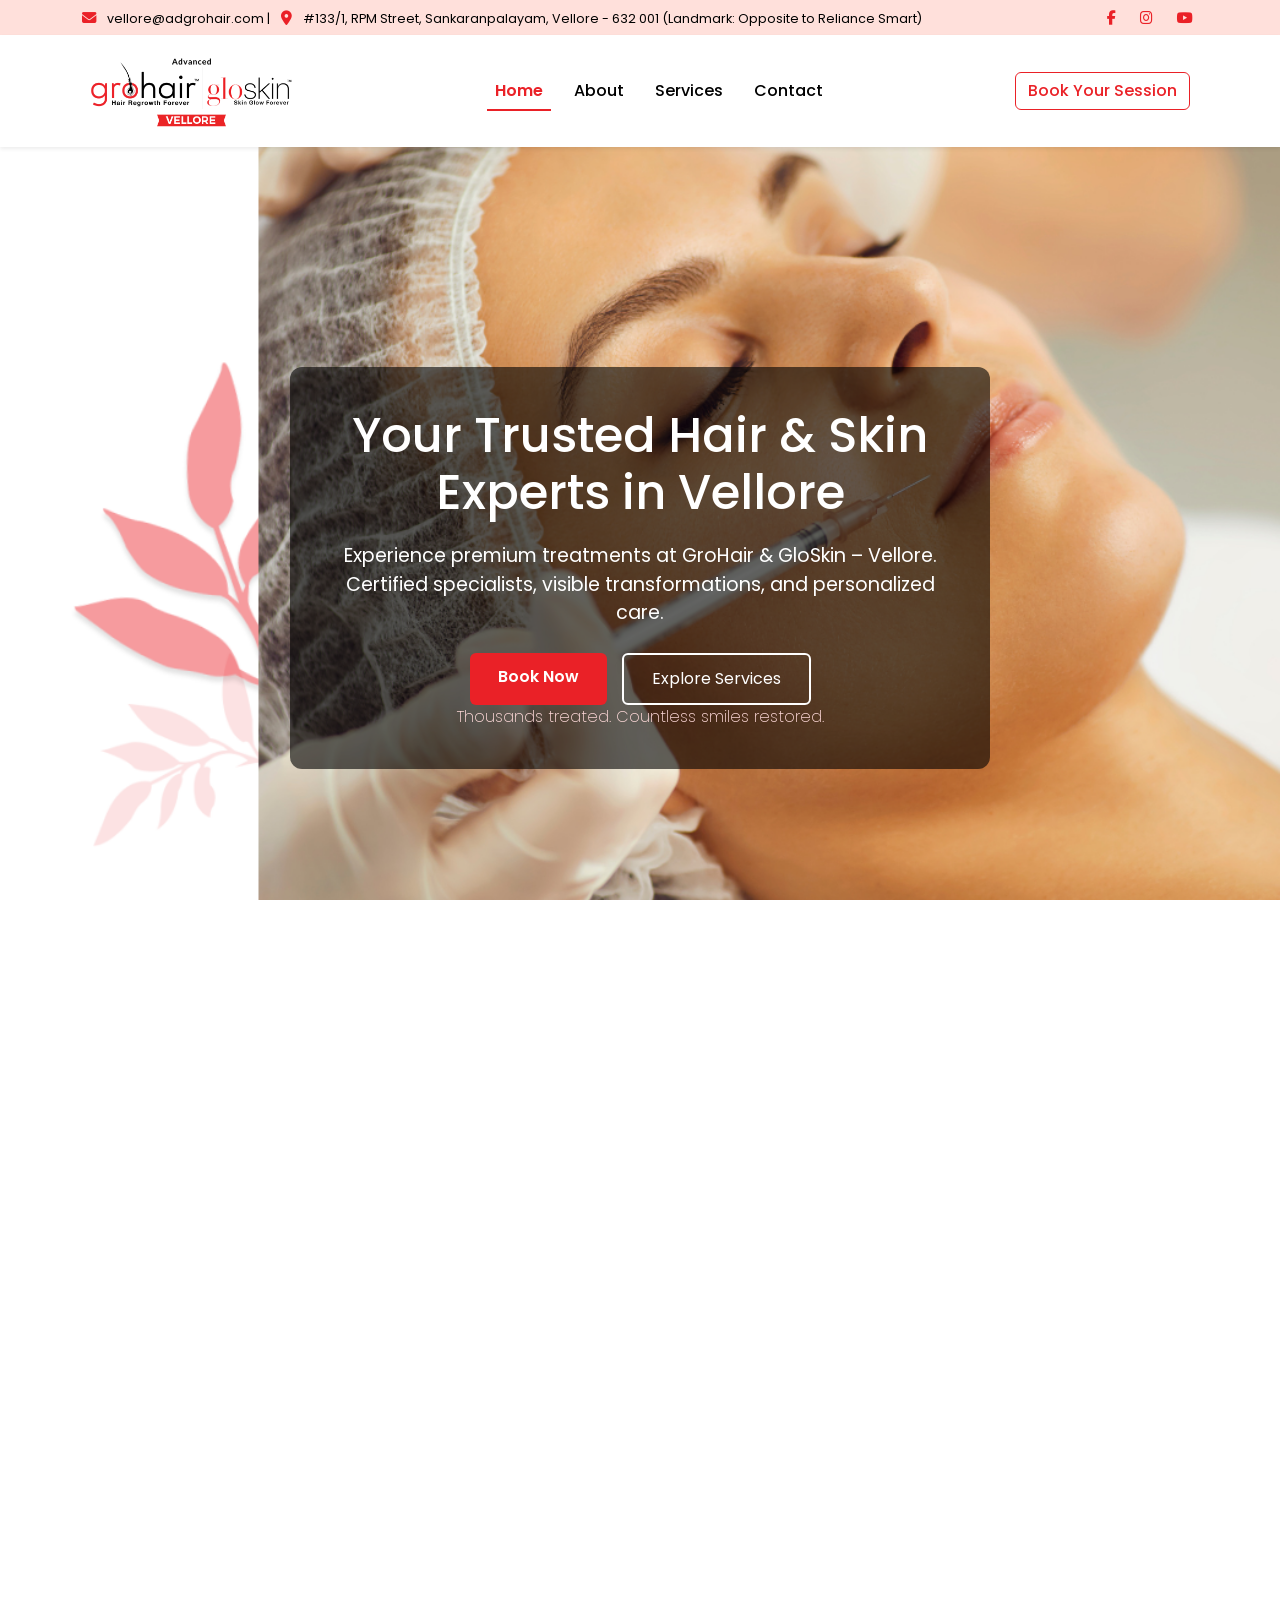
==== index.html @ 5939782a "Vellore_latestcommit_2309" ====
<!DOCTYPE html>
<html lang="en">

<head>
  <meta charset="UTF-8">
  <meta name="viewport" content="width=device-width, initial-scale=1.0">
  <title>GroHair & GloSkin - Vellore</title>
  <!-- Google Tag Manager -->
    <script>(function(w,d,s,l,i){w[l]=w[l]||[];w[l].push({'gtm.start':
new Date().getTime(),event:'gtm.js'});var f=d.getElementsByTagName(s)[0],
j=d.createElement(s),dl=l!='dataLayer'?'&l='+l:'';j.async=true;j.src=
'https://www.googletagmanager.com/gtm.js?id='+i+dl;f.parentNode.insertBefore(j,f);
})(window,document,'script','dataLayer','GTM-WXD4KXWD');</script>
  <!-- End Google Tag Manager -->
   
  <link rel="shortcut icon" href="assets/images/logo.png" type="image/x-icon">
  <link href="https://cdn.jsdelivr.net/npm/bootstrap@5.3.3/dist/css/bootstrap.min.css" rel="stylesheet">
  <link href="https://fonts.googleapis.com/css2?family=Poppins:wght@400;500;600;700&display=swap" rel="stylesheet">
  <link rel="stylesheet" href="https://cdn.jsdelivr.net/npm/swiper@11/swiper-bundle.min.css" />
  <link href="https://cdnjs.cloudflare.com/ajax/libs/font-awesome/6.4.0/css/all.min.css" rel="stylesheet">

  <link rel="stylesheet" href="style.css">
  <!-- Meta Pixel Code -->
<script>
!function(f,b,e,v,n,t,s)
{if(f.fbq)return;n=f.fbq=function(){n.callMethod?
n.callMethod.apply(n,arguments):n.queue.push(arguments)};
if(!f._fbq)f._fbq=n;n.push=n;n.loaded=!0;n.version='2.0';
n.queue=[];t=b.createElement(e);t.async=!0;
t.src=v;s=b.getElementsByTagName(e)[0];
s.parentNode.insertBefore(t,s)}(window, document,'script',
'https://connect.facebook.net/en_US/fbevents.js');
fbq('init', '1101899361295319');
fbq('track', 'PageView');
</script>
<noscript><img height="1" width="1" style="display:none"
src="https://www.facebook.com/tr?id=1101899361295319&ev=PageView&noscript=1"
/></noscript>
<!-- End Meta Pixel Code -->

  <!-- Meta Pixel Code -->
<script>
!function(f,b,e,v,n,t,s)
{if(f.fbq)return;n=f.fbq=function(){n.callMethod?
n.callMethod.apply(n,arguments):n.queue.push(arguments)};
if(!f._fbq)f._fbq=n;n.push=n;n.loaded=!0;n.version='2.0';
n.queue=[];t=b.createElement(e);t.async=!0;
t.src=v;s=b.getElementsByTagName(e)[0];
s.parentNode.insertBefore(t,s)}(window, document,'script',
'https://connect.facebook.net/en_US/fbevents.js');
fbq('init', '1142570597698056');
fbq('track', 'PageView');
</script>
<noscript><img height="1" width="1" style="display:none"
src="https://www.facebook.com/tr?id=1142570597698056&ev=PageView&noscript=1"
/></noscript>
<!-- End Meta Pixel Code -->

<!-- Google tag (gtag.js) -->
<script async src="https://www.googletagmanager.com/gtag/js?id=AW-17506016477"></script>
<script>
  window.dataLayer = window.dataLayer || [];
  function gtag(){dataLayer.push(arguments);}
  gtag('js', new Date());

  gtag('config', 'AW-17506016477');
</script>

<script>
function gtag_report_conversion(url) {
  var callback = function () {
    if (typeof(url) != 'undefined') {
      window.location = url;
    }
  };
  gtag('event', 'conversion', {
      'send_to': 'AW-17506016477/Gh0JCNPVyZsbEN25wptB',
      'event_callback': callback
  });
  return false;
}
</script>

</head>

<body>
<!-- Google Tag Manager (noscript) -->
<noscript><iframe src="https://www.googletagmanager.com/ns.html?id=GTM-WXD4KXWD"
height="0" width="0" style="display:none;visibility:hidden"></iframe></noscript>
 <!-- End Google Tag Manager (noscript)  -->


  <!-- Top Header -->
  <div class="top-header fixed-top">
    <div class="container d-flex justify-content-between align-items-center small">
      <div class="">
        <a href="mailto:vellore@adgrohair.com"><i class="fas fa-envelope me-2"></i> vellore@adgrohair.com |
        </a>
        <i class="fas fa-map-marker-alt ms-2 me-2"></i> #133/1, RPM Street, Sankaranpalayam, Vellore - 632 001 (Landmark: Opposite to Reliance Smart)
      </div>
      <div>
        <a href="#" class="text-muted me-3"><i class="fab fa-facebook-f"></i></a>
        <a href="#" class="text-muted me-3"><i class="fab fa-instagram"></i></a>
        <a href="#" class="text-muted"><i class="fab fa-youtube"></i></a>
      </div>
    </div>
  </div>


  <!-- Main Header -->
  <nav class="navbar navbar-expand-lg bg-white shadow-sm py-3 fixed-top">
    <div class="container">
      <a class="navbar-brand" href="index.html">
        <img src="assets/images/logo.png" alt="GroHair GloSkin Logo" class="custom-logo">
      </a>

      <button class="navbar-toggler" type="button" data-bs-toggle="collapse" data-bs-target="#navbarNav">
        <span class="navbar-toggler-icon"></span>
      </button>

      <div class="collapse navbar-collapse header-nav" id="navbarNav">
        <ul class="navbar-nav mx-auto mb-2 mb-lg-0">
          <li class="nav-item"><a class="nav-link active" href="index.html">Home</a></li>
          <li class="nav-item"><a class="nav-link" href="about.html">About</a></li>
          <li class="nav-item"><a class="nav-link" href="service.html">Services</a></li>
          <li class="nav-item"><a class="nav-link" href="contact.html">Contact</a></li>
        </ul>
        <div class="d-flex">
          <a href="booking.html" class="btn btn-outline-dark me-2">Book Your Session</a>
        </div>
      </div>
    </div>
  </nav>

  <!-- Hero Section - Vellore -->
<section class="hero-overlay">
  <div class="overlay-content">
    <h1>Your Trusted Hair & Skin Experts in Vellore</h1>
    <p>
      Experience premium treatments at GroHair & GloSkin – Vellore. Certified specialists, visible transformations, and personalized care.
    </p>
    
    <div class="hero-buttons">
      <a href="contact.html" class="btn-main">Book Now</a>
      <a href="service.html" class="btn-alt">Explore Services</a>
    </div>
    <span class="overlay-span">Thousands treated. Countless smiles restored.</span>
  </div>
</section>

  <!-- Self-Care Steps Section -->
  <section class="selfcare-wrapper">
    <div class="text-center">
      <p class="text-uppercase text-muted mb-2">How it works</p>
      <h2>We make self-care easy</h2>
    </div>

    <div class="container mt-5">
      <div class="row g-4 text-center align-items-stretch">
        <div class="col-md-4 d-flex">
          <div class="step d-grid h-100 text-center w-100 px-3" style="grid-template-rows: auto 50px 1fr;">
            <img src="assets/images/Booking.png" alt="Step 1" class="mb-3" style="max-height: 180px; width: auto;" />
            <h5 class="step-heading">Step 1: Book</h5>
            <p class="step-description">Choose your treatment, select a date & time, and reserve your spot at our
              Vellore clinic.</p>
          </div>
        </div>
        <div class="col-md-4 d-flex">
          <div class="step d-grid h-100 text-center w-100 px-3" style="grid-template-rows: auto 50px 1fr;">
            <img src="assets/images/Confirm.png" alt="Step 2" class="mb-3" style="max-height: 180px; width: auto;" />
            <h5 class="step-heading">Step 2: Confirm</h5>
            <p class="step-description">Our team will review your booking and confirm your appointment with personalized
              care instructions.</p>
          </div>
        </div>
        <div class="col-md-4 d-flex">
          <div class="step d-grid h-100 text-center w-100 px-3" style="grid-template-rows: auto 50px 1fr;">
            <img src="assets/images/Visit.png" alt="Step 3" class="mb-3" style="max-height: 180px; width: auto;" />
            <h5 class="step-heading">Step 3: Visit</h5>
            <p class="step-description">Walk into Advanced GroHair & GloSkin for expert care and visible results. Your
              transformation begins here.</p>
          </div>
        </div>

      </div>
    </div>


    <p class="text-muted mt-3 small text-center">You won’t be charged until your booking is confirmed.</p>
    <div class="text-center">
      <a href="contact.html" class="btn btn-primary">Book Your Session →</a>
    </div>

    <!-- Reviews INSIDE the same section with bg -->
    <!-- <div class="reviews-section">

<div class="swiper mySwiper">
  <div class="swiper-wrapper">

<div class="swiper-slide review-card">
    <img src="assets/images/quotation.png" alt="User 2">
    <p class="quote">The glow after my skin treatment at GloSkin was unreal! I’ve been getting compliments non-stop. Best decision I made for my skin.</p>
    <div class="review-author">
        <div>
            <div class="name">Meera</div>
            <div class="location">Ulundurpet, Skin Brightening Treatment</div>
        </div>
    </div>
</div>
    <div class="swiper-slide review-card">
    <img src="assets/images/quotation.png" alt="User 1">
    <p class="quote">I’ve been struggling with hair thinning for years, but after just 3 sessions at GroHair, I can already see baby hairs growing. The staff was so helpful and explained everything patiently.</p>
    <div class="review-author">
        <div>
            <div class="name">Anjali</div>
            <div class="location">Vellore, Hair Regrowth Therapy</div>
        </div>
    </div>
</div>



<div class="swiper-slide review-card">
    <img src="assets/images/quotation.png" alt="User 3">
    <p class="quote">Professional team, beautiful clinic, and most importantly — visible results. Hair PRP treatment was smooth and comfortable.</p>
    <div class="review-author">
        <div>
            <div class="name">Ramesh</div>
            <div class="location">Salem, PRP Hair Treatment</div>
        </div>
    </div>
</div>

<div class="swiper-slide review-card">
    <img src="assets/images/quotation.png" alt="User 4">
    <p class="quote">If you’re looking for skin solutions that actually work, this is the place. My acne scars have faded so much!</p>
    <div class="review-author">
        <div>
            <div class="name">Priya</div>
            <div class="location">Villupuram, Acne Scar Treatment</div>
        </div>
    </div>
</div>

<div class="swiper-slide review-card">
    <img src="assets/images/quotation.png" alt="User 5">
    <p class="quote">Loved the experience. The dermatologists were super friendly and made me feel comfortable throughout the process.</p>
    <div class="review-author">
        <div>
            <div class="name">Sathish</div>
            <div class="location">Vellore, Hair Fall Consultation</div>
        </div>
    </div>
</div>

<div class="swiper-slide review-card">
    <img src="assets/images/quotation.png" alt="User 6">
    <p class="quote">I saw visible improvement in my skin texture after just one chemical peel session. Can’t wait for the next one!</p>
    <div class="review-author">
        <div>
            <div class="name">Divya</div>
            <div class="location">Tiruvannamalai, Skin Rejuvenation</div>
        </div>
    </div>
</div>


  </div>

  <div class="swiper-button-next"></div>
  <div class="swiper-button-prev"></div>
</div> -->


    </div>
    </div>
  </section>

  <section class="popular-treatments py-5">
    <div class="container">
      <div class="row align-items-center flex-column flex-lg-row">

        <!-- LEFT CONTENT -->
        <div class="col-lg-4 mb-4 mb-lg-0 text-center text-lg-start">
          <p class="text-muted small">Popular on Glowskin</p>
          <h2 class="mb-3 fw-semibold">Our Most Popular Skin Treatments</h2>
          <p class="text-muted">
            Book advanced skin treatments with certified experts at <span class="fw-medium text-danger">GloSkin</span>.
            Tailored care for glowing, healthy skin — <span class="fw-medium text-danger">7 days a week</span>, 10am to
            8pm.
          </p>



          <div class="d-flex gap-2 mt-4">
            <button class="treatments-prev btn btn-outline-light border">
              <</button>
                <button class="treatments-next btn btn-outline-light border">></button>
          </div>
        </div>

        <!-- RIGHT CARDS SLIDER -->
        <div class="col-lg-8">
          <div class="swiper popularSwiper">
            <div class="swiper-wrapper">

              <!-- CARD 1 -->
              <div class="swiper-slide treatment-card">
                <img src="assets/images/micro.png" class="img-fluid" alt="Remedial massage">
                <div class="card-body p-3">
                  <h5 class="fw-semibold">Remedial Massage</h5>
                  <p class="text-muted small mb-2">A targeted massage to relieve chronic aches, tension, and muscle
                    soreness.</p>
                  <a href="contact.html" class="fw-medium">BOOK NOW →</a>
                </div>
              </div>

              <!-- CARD 2 -->
              <div class="swiper-slide treatment-card">
                <img src="assets/images/Wart-removal.png" class="img-fluid" alt="Wart Removal">
                <div class="card-body p-3">
                  <h5 class="fw-semibold">Wart Removal</h5>
                  <p class="text-muted small mb-2">Advanced cryotherapy techniques for safe and effective wart removal.
                  </p>
                  <a href="contact.html" class="fw-medium">BOOK NOW →</a>
                </div>
              </div>

              <!-- CARD 3 -->
              <div class="swiper-slide treatment-card">
                <img src="assets/images/hair-laser.png" class="img-fluid" alt="Laser Hair Removal">
                <div class="card-body p-3">
                  <h5 class="fw-semibold">Laser Hair Removal</h5>
                  <p class="text-muted small mb-2">Say goodbye to unwanted hair with our safe and long-lasting laser
                    treatments.</p>
                  <a href="contact.html" class="fw-medium">BOOK NOW →</a>
                </div>
              </div>

              <!-- CARD 4 -->
              <div class="swiper-slide treatment-card">
                <img src="assets/images/hydrafacial.png" class="img-fluid" alt="HydraFacial">
                <div class="card-body p-3">
                  <h5 class="fw-semibold">HydraFacial</h5>
                  <p class="text-muted small mb-2">Deeply cleanse, extract, and hydrate for instantly glowing skin.</p>
                  <a href="contact.html" class="fw-medium">BOOK NOW →</a>
                </div>
              </div>

              <!-- CARD 5 -->
              <div class="swiper-slide treatment-card">
                <img src="assets/images/q-switch.png" class="img-fluid" alt="Q-Switch Laser">
                <div class="card-body p-3">
                  <h5 class="fw-semibold">Q-Switch Laser</h5>
                  <p class="text-muted small mb-2">For pigmentation, melasma, and tattoo removal with precision and
                    care.</p>
                  <a href="contact.html" class="fw-medium">BOOK NOW →</a>
                </div>
              </div>

              <!-- CARD 6 -->
              <div class="swiper-slide treatment-card">
                <img src="assets/images/skin-brightning.png" class="img-fluid" alt="Skin Brightening">
                <div class="card-body p-3">
                  <h5 class="fw-semibold">Skin Brightening</h5>
                  <p class="text-muted small mb-2">Reveal radiant, even-toned skin with our custom brightening
                    treatments.</p>
                  <a href="contact.html" class="fw-medium">BOOK NOW →</a>
                </div>
              </div>

              <!-- CARD 7 -->
              <div class="swiper-slide treatment-card">
                <img src="assets/images/rf.png" class="img-fluid" alt="RF Skin Tightening">
                <div class="card-body p-3">
                  <h5 class="fw-semibold">RF Skin Tightening</h5>
                  <p class="text-muted small mb-2">Non-invasive radio frequency for firmer, younger-looking skin.</p>
                  <a href="contact.html" class="fw-medium">BOOK NOW →</a>
                </div>
              </div>

              <!-- CARD 8 -->
              <div class="swiper-slide treatment-card">
                <img src="assets/images/botox.png" class="img-fluid" alt="Botox Injections">
                <div class="card-body p-3">
                  <h5 class="fw-semibold">Wrinkle Reduction Therapy</h5>
                  <p class="text-muted small mb-2">Reduce fine lines and wrinkles for a smooth, youthful appearance.</p>
                  <a href="contact.html" class="fw-medium">BOOK NOW →</a>
                </div>
              </div>

            </div>
          </div>
        </div> <!-- End col -->

      </div>
    </div>
  </section>



  <section class="popular-treatments py-5">
    <div class="container">
      <div class="row align-items-center">

        <!-- LEFT CONTENT -->
        <div class="col-lg-4 mb-4 mb-lg-0">
          <p class="text-muted small">Popular on Growhair</p>
          <h2 class="mb-3 fw-semibold">Our Most Popular Hair Treatments</h2>
          <p class="text-muted">
            Book advanced hair treatments with certified specialists at <span
              class="fw-medium text-danger">GroHair</span>. Personalized solutions for stronger, healthier hair — <span
              class="fw-medium text-danger">7 days a week</span>, 10am to 8pm.
          </p>


          <!-- Navigation Arrows -->
          <div class="d-flex gap-2 mt-4">
            <button class="treatments-prev btn btn-outline-light border">
              <</button>
                <button class="treatments-next btn btn-outline-light border">></button>
          </div>
        </div>

        <!-- RIGHT CARDS SLIDER -->
        <div class="col-lg-8">
          <div class="swiper popularSwiper">
            <div class="swiper-wrapper">

              <!-- CARD 1 -->
              <div class="swiper-slide treatment-card">
                <img src="assets/images/Eyebrow-Transplant.png" class="img-fluid" alt="Eyebrow Transplant">

                <div class="card-body p-3">
                  <h5 class="fw-semibold">Eyebrow Transplant</h5>
                  <p class="text-muted small mb-2">Restore thinning or sparse brows naturally with permanent eyebrow
                    transplants.</p>
                  <a href="contact.html" class="text-primary fw-medium">BOOK NOW →</a>
                </div>
              </div>
              <!-- CARD 2 -->
              <div class="swiper-slide treatment-card">
                <img src="assets/images/Mesotherapy.png" class="img-fluid" alt="Mesotherapy StemXPro">
                <div class="card-body p-3">
                  <h5 class="fw-semibold">Mesotherapy – StemXPro</h5>
                  <p class="text-muted small mb-2">Infuse essential vitamins, minerals & peptides to stimulate hair
                    regrowth with StemXPro.</p>
                  <a href="contact.html" class="text-primary fw-medium">BOOK NOW →</a>
                </div>
              </div>

              <!-- CARD 3 -->
              <div class="swiper-slide treatment-card">
                <img src="assets/images/Scalp-Micropigmentation.png" class="img-fluid" alt="Scalp Micropigmentation">
                <div class="card-body p-3">
                  <h5 class="fw-semibold">Scalp Micropigmentation</h5>
                  <p class="text-muted small mb-2">Achieve the look of fuller, denser hair with advanced scalp tattooing
                    techniques.</p>
                  <a href="contact.html" class="text-primary fw-medium">BOOK NOW →</a>
                </div>
              </div>

              <!-- CARD 4 -->
              <div class="swiper-slide treatment-card">
                <img src="assets/images/Oxgen-Laser-Therapy.png" class="img-fluid" alt="Oxygen Laser Therapy">
                <div class="card-body p-3">
                  <h5 class="fw-semibold">Oxygen Laser Therapy</h5>
                  <p class="text-muted small mb-2">Revitalize your scalp with oxygenation and laser stimulation for
                    optimal hair health.</p>
                  <a href="contact.html" class="text-primary fw-medium">BOOK NOW →</a>
                </div>
              </div>

              <!-- CARD 5 -->
              <div class="swiper-slide treatment-card">
                <img src="assets/images/Mesotherapy.png" class="img-fluid" alt="Mesotherapy Classic">
                <div class="card-body p-3">
                  <h5 class="fw-semibold">Mesotherapy – Classic</h5>
                  <p class="text-muted small mb-2">Boost scalp circulation with microinjections of essential nutrients
                    for thicker, healthier hair.</p>
                  <a href="contact.html" class="text-primary fw-medium">BOOK NOW →</a>
                </div>
              </div>
              <!-- CARD 6 -->
              <div class="swiper-slide treatment-card">
                <img src="assets/images/hair-regrowth.png" class="img-fluid" alt="Hair Transplant">
                <div class="card-body p-3">
                  <h5 class="fw-semibold">Hair Transplant</h5>
                  <p class="text-muted small mb-2">Regain natural-looking hair with advanced FUE and FUT hair transplant
                    procedures.</p>
                  <a href="contact.html" class="text-primary fw-medium">BOOK NOW →</a>
                </div>
              </div>

              <!-- CARD 7 -->
              <div class="swiper-slide treatment-card">
                <img src="assets/images/genpro.png" class="img-fluid" alt="RegenPro9 GFC Therapy">
                <div class="card-body p-3">
                  <h5 class="fw-semibold">RegenPro9 – GFC Therapy</h5>
                  <p class="text-muted small mb-2">Activate natural hair regrowth using growth factor concentrate from
                    your own blood.</p>
                  <a href="contact.html" class="text-primary fw-medium">BOOK NOW →</a>
                </div>
              </div>

              <!-- <div class="swiper-slide treatment-card">
              <img src="assets/images/skin-brightning.png" class="img-fluid" alt="Facial">
              <div class="card-body p-3">
                <h5 class="fw-semibold">Signature facial</h5>
                <p class="text-muted small mb-2">A strong treatment targeting day-to-day aches and chronic pain.</p>
                <a href="#" class="text-primary fw-medium">BOOK NOW →</a>
              </div>
            </div>
            <div class="swiper-slide treatment-card">
              <img src="assets/images/rf.png" class="img-fluid" alt="Facial">
              <div class="card-body p-3">
                <h5 class="fw-semibold">Signature facial</h5>
                <p class="text-muted small mb-2">A strong treatment targeting day-to-day aches and chronic pain.</p>
                <a href="#" class="text-primary fw-medium">BOOK NOW →</a>
              </div>
            </div>
<div class="swiper-slide treatment-card">
              <img src="assets/images/botox.png" class="img-fluid" alt="Facial">
              <div class="card-body p-3">
                <h5 class="fw-semibold">Signature facial</h5>
                <p class="text-muted small mb-2">A strong treatment targeting day-to-day aches and chronic pain.</p>
                <a href="#" class="fw-medium">BOOK NOW →</a>
              </div>
            </div>
          </div>
        </div> -->
            </div> <!-- End col -->
            <img src="assets/images/Flw-two-clr.png" class="popular-leaf-img" alt="Leaf Decoration">
          </div>
        </div>
  </section>


  <section class="before-after-section py-5">
    <div class="container">
      <div class="text-center mb-4">
        <h2 class="fw-bold text-danger">Before & After Transformations</h2>
        <p class="text-muted">Real results. Real confidence. Swipe through the glow-ups our clients achieved.</p>
      </div>

      <div class="row g-4">
        <!-- Repeat this col-md-3 block 12 times for 4x3 grid -->
        <div class="col-6 col-md-3">
          <div class="ba-card border rounded shadow-sm overflow-hidden">
            <img src="assets/images/before-after-1.webp" class="img-fluid" alt="Before and After 1">
          </div>
        </div>
        <div class="col-6 col-md-3">
          <div class="ba-card border rounded shadow-sm overflow-hidden">
            <img src="assets/images/before-after-2.webp" class="img-fluid" alt="Before and After 2">
          </div>
        </div>
        <div class="col-6 col-md-3">
          <div class="ba-card border rounded shadow-sm overflow-hidden">
            <img src="assets/images/before-after-3.webp" class="img-fluid" alt="Before and After 3">
          </div>
        </div>
        <div class="col-6 col-md-3">
          <div class="ba-card border rounded shadow-sm overflow-hidden">
            <img src="assets/images/before-after-4.webp" class="img-fluid" alt="Before and After 4">
          </div>
        </div>
        <!-- Add 8 more in same structure -->
        <div class="col-6 col-md-3">
          <div class="ba-card border rounded shadow-sm overflow-hidden">
            <img src="assets/images/before-after-5.webp" class="img-fluid" alt="Before and After 1">
          </div>
        </div>
        <div class="col-6 col-md-3">
          <div class="ba-card border rounded shadow-sm overflow-hidden">
            <img src="assets/images/before-after-6.webp" class="img-fluid" alt="Before and After 2">
          </div>
        </div>
        <div class="col-6 col-md-3">
          <div class="ba-card border rounded shadow-sm overflow-hidden">
            <img src="assets/images/before-after-7.webp" class="img-fluid" alt="Before and After 3">
          </div>
        </div>
        <div class="col-6 col-md-3">
          <div class="ba-card border rounded shadow-sm overflow-hidden">
            <img src="assets/images/before-after-8.webp" class="img-fluid" alt="Before and After 4">
          </div>
        </div>

        <div class="col-6 col-md-3">
          <div class="ba-card border rounded shadow-sm overflow-hidden">
            <img src="assets/images/before-after-9.webp" class="img-fluid" alt="Before and After 1">
          </div>
        </div>
        <div class="col-6 col-md-3">
          <div class="ba-card border rounded shadow-sm overflow-hidden">
            <img src="assets/images/before-after-10.webp" class="img-fluid" alt="Before and After 2">
          </div>
        </div>
        <div class="col-6 col-md-3">
          <div class="ba-card border rounded shadow-sm overflow-hidden">
            <img src="assets/images/before-after-11.webp" class="img-fluid" alt="Before and After 3">
          </div>
        </div>
        <div class="col-6 col-md-3">
          <div class="ba-card border rounded shadow-sm overflow-hidden">
            <img src="assets/images/before-after-12.webp" class="img-fluid" alt="Before and After 4">
          </div>
        </div>
      </div>
    </div>
  </section>



  <section class="faq-section position-relative py-5">
    <div class="container text-center">
      <h5 class="text-muted">Frequently Asked Questions</h5>
      <h2 class="fw-semibold mb-4">Got Questions?</h2>

      <div class="row text-start g-5">
        <!-- LEFT COLUMN - GrowHair -->
        <div class="col-md-6">
          <h3 class="fw-semibold text-center text-danger mb-3">GrowHair</h3>
          <div class="accordion" id="faqGrowHair">
            <div class="accordion-item">
              <h2 class="accordion-header" id="gh1">
                <button class="accordion-button collapsed" type="button" data-bs-toggle="collapse"
                  data-bs-target="#gh-collapse1">
                  How does GrowHair treatment work?
                </button>
              </h2>
              <div id="gh-collapse1" class="accordion-collapse collapse" data-bs-parent="#faqGrowHair">
                <div class="accordion-body">Our GrowHair therapy stimulates hair follicles for natural regrowth using
                  advanced techniques like PRP, Mesotherapy, and Hair Transplant methods.</div>
              </div>
            </div>

            <div class="accordion-item">
              <h2 class="accordion-header" id="gh2">
                <button class="accordion-button collapsed" type="button" data-bs-toggle="collapse"
                  data-bs-target="#gh-collapse2">
                  Is GrowHair suitable for all hair types?
                </button>
              </h2>
              <div id="gh-collapse2" class="accordion-collapse collapse" data-bs-parent="#faqGrowHair">
                <div class="accordion-body">Yes, our treatments are suitable for most hair types. Book a consultation
                  with our experts to receive personalized recommendations.</div>
              </div>
            </div>

            <div class="accordion-item">
              <h2 class="accordion-header" id="gh3">
                <button class="accordion-button collapsed" type="button" data-bs-toggle="collapse"
                  data-bs-target="#gh-collapse3">
                  How long does it take to see results?
                </button>
              </h2>
              <div id="gh-collapse3" class="accordion-collapse collapse" data-bs-parent="#faqGrowHair">
                <div class="accordion-body">Results may vary, but most clients notice visible improvements within 4 to 6
                  weeks of starting regular sessions.</div>
              </div>
            </div>

            <div class="accordion-item">
              <h2 class="accordion-header" id="gh4">
                <button class="accordion-button collapsed" type="button" data-bs-toggle="collapse"
                  data-bs-target="#gh-collapse4">
                  Are the results permanent?
                </button>
              </h2>
              <div id="gh-collapse4" class="accordion-collapse collapse" data-bs-parent="#faqGrowHair">
                <div class="accordion-body">Hair transplant results are permanent as the transplanted follicles come
                  from areas resistant to hair loss. Maintenance treatments like PRP may be recommended for ongoing
                  care.</div>
              </div>
            </div>

            <div class="accordion-item">
              <h2 class="accordion-header" id="gh5">
                <button class="accordion-button collapsed" type="button" data-bs-toggle="collapse"
                  data-bs-target="#gh-collapse5">
                  What is PRP therapy, and how does it help with hair loss?
                </button>
              </h2>
              <div id="gh-collapse5" class="accordion-collapse collapse" data-bs-parent="#faqGrowHair">
                <div class="accordion-body">PRP (Platelet-Rich Plasma) therapy involves drawing your blood, processing
                  it to concentrate growth factors, and injecting it into your scalp to stimulate hair regrowth.</div>
              </div>
            </div>

            <div class="accordion-item">
              <h2 class="accordion-header" id="gh6">
                <button class="accordion-button collapsed" type="button" data-bs-toggle="collapse"
                  data-bs-target="#gh-collapse6">
                  Is the procedure painful?
                </button>
              </h2>
              <div id="gh-collapse6" class="accordion-collapse collapse" data-bs-parent="#faqGrowHair">
                <div class="accordion-body">Most procedures are well-tolerated with minimal discomfort. Local anesthesia
                  is provided when necessary to ensure a comfortable experience.</div>
              </div>
            </div>

            <div class="accordion-item">
              <h2 class="accordion-header" id="gh7">
                <button class="accordion-button collapsed" type="button" data-bs-toggle="collapse"
                  data-bs-target="#gh-collapse7">
                  Are there any side effects of GrowHair treatments?
                </button>
              </h2>
              <div id="gh-collapse7" class="accordion-collapse collapse" data-bs-parent="#faqGrowHair">
                <div class="accordion-body">Our treatments are safe and clinically tested. Some clients may experience
                  mild redness or temporary shedding, which typically resolves quickly.</div>
              </div>
            </div>

            <div class="accordion-item">
              <h2 class="accordion-header" id="gh8">
                <button class="accordion-button collapsed" type="button" data-bs-toggle="collapse"
                  data-bs-target="#gh-collapse8">
                  How much does GrowHair treatment cost?
                </button>
              </h2>
              <div id="gh-collapse8" class="accordion-collapse collapse" data-bs-parent="#faqGrowHair">
                <div class="accordion-body">Pricing depends on the type of treatment, number of grafts, and your hair
                  restoration goals. Book a consultation for a detailed estimate tailored to you.</div>
              </div>
            </div>

            <div class="accordion-item">
              <h2 class="accordion-header" id="gh9">
                <button class="accordion-button collapsed" type="button" data-bs-toggle="collapse"
                  data-bs-target="#gh-collapse9">
                  Who performs the treatments at GrowHair?
                </button>
              </h2>
              <div id="gh-collapse9" class="accordion-collapse collapse" data-bs-parent="#faqGrowHair">
                <div class="accordion-body">All treatments are carried out by certified specialists with expertise in
                  hair restoration procedures, ensuring professional care and excellent results.</div>
              </div>
            </div>

            <div class="accordion-item">
              <h2 class="accordion-header" id="gh10">
                <button class="accordion-button collapsed" type="button" data-bs-toggle="collapse"
                  data-bs-target="#gh-collapse10">
                  How do I book an appointment?
                </button>
              </h2>
              <div id="gh-collapse10" class="accordion-collapse collapse" data-bs-parent="#faqGrowHair">
                <div class="accordion-body">Booking is simple — visit our website, call the clinic, or walk in to
                  schedule your consultation with our experts.</div>
              </div>
            </div>


            <!-- ...Add more questions... -->
          </div>
        </div>

        <!-- RIGHT COLUMN - GloSkin -->
        <div class="col-md-6">
          <h3 class="fw-semibold text-center text-danger mb-3">GloSkin</h3>
          <div class="accordion" id="faqGloSkin">
            <div class="accordion-item">
              <h2 class="accordion-header" id="gs1">
                <button class="accordion-button collapsed" type="button" data-bs-toggle="collapse"
                  data-bs-target="#gs-collapse1">
                  What is GloSkin facial treatment?
                </button>
              </h2>
              <div id="gs-collapse1" class="accordion-collapse collapse" data-bs-parent="#faqGloSkin">
                <div class="accordion-body">GloSkin provides deep cleansing, exfoliation, hydration, and rejuvenation to
                  give your skin a healthy, radiant glow.</div>
              </div>
            </div>

            <div class="accordion-item">
              <h2 class="accordion-header" id="gs2">
                <button class="accordion-button collapsed" type="button" data-bs-toggle="collapse"
                  data-bs-target="#gs-collapse2">
                  How often should I get a GloSkin facial?
                </button>
              </h2>
              <div id="gs-collapse2" class="accordion-collapse collapse" data-bs-parent="#faqGloSkin">
                <div class="accordion-body">We recommend facials every 3 to 4 weeks to maintain skin health, prevent
                  breakouts, and keep your skin glowing.</div>
              </div>
            </div>

            <div class="accordion-item">
              <h2 class="accordion-header" id="gs3">
                <button class="accordion-button collapsed" type="button" data-bs-toggle="collapse"
                  data-bs-target="#gs-collapse3">
                  Are GloSkin treatments safe for sensitive skin?
                </button>
              </h2>
              <div id="gs-collapse3" class="accordion-collapse collapse" data-bs-parent="#faqGloSkin">
                <div class="accordion-body">Absolutely! Our treatments are customized to suit your skin type, including
                  sensitive skin, ensuring comfort and safety.</div>
              </div>
            </div>

            <div class="accordion-item">
              <h2 class="accordion-header" id="gs4">
                <button class="accordion-button collapsed" type="button" data-bs-toggle="collapse"
                  data-bs-target="#gs-collapse4">
                  Do you offer treatments for acne and pigmentation?
                </button>
              </h2>
              <div id="gs-collapse4" class="accordion-collapse collapse" data-bs-parent="#faqGloSkin">
                <div class="accordion-body">Yes, we offer advanced solutions for acne, pigmentation, and uneven skin
                  tone, tailored to your specific concerns.</div>
              </div>
            </div>

            <div class="accordion-item">
              <h2 class="accordion-header" id="gs5">
                <button class="accordion-button collapsed" type="button" data-bs-toggle="collapse"
                  data-bs-target="#gs-collapse5">
                  Is laser hair removal available at GloSkin?
                </button>
              </h2>
              <div id="gs-collapse5" class="accordion-collapse collapse" data-bs-parent="#faqGloSkin">
                <div class="accordion-body">Yes! We use FDA-approved laser technology for long-term hair reduction
                  that’s safe for all skin types.</div>
              </div>
            </div>

            <div class="accordion-item">
              <h2 class="accordion-header" id="gs6">
                <button class="accordion-button collapsed" type="button" data-bs-toggle="collapse"
                  data-bs-target="#gs-collapse6">
                  How many sessions are needed for laser hair removal?
                </button>
              </h2>
              <div id="gs-collapse6" class="accordion-collapse collapse" data-bs-parent="#faqGloSkin">
                <div class="accordion-body">Typically, 6 to 8 sessions are recommended for optimal, long-lasting
                  results, depending on your skin and hair type.</div>
              </div>
            </div>

            <div class="accordion-item">
              <h2 class="accordion-header" id="gs7">
                <button class="accordion-button collapsed" type="button" data-bs-toggle="collapse"
                  data-bs-target="#gs-collapse7">
                  Do you provide anti-aging treatments?
                </button>
              </h2>
              <div id="gs-collapse7" class="accordion-collapse collapse" data-bs-parent="#faqGloSkin">
                <div class="accordion-body">Yes, we offer anti-aging treatments like Wrinkle Reduction Therapy, fillers, collagen boosters,
                  and skin tightening to restore youthful, radiant skin.</div>
              </div>
            </div>

            <div class="accordion-item">
              <h2 class="accordion-header" id="gs8">
                <button class="accordion-button collapsed" type="button" data-bs-toggle="collapse"
                  data-bs-target="#gs-collapse8">
                  What skincare products do you recommend for home use?
                </button>
              </h2>
              <div id="gs-collapse8" class="accordion-collapse collapse" data-bs-parent="#faqGloSkin">
                <div class="accordion-body">We recommend dermatologist-approved cleansers, moisturizers, and sunscreens
                  tailored to your skin’s needs. Our team will help guide your daily routine.</div>
              </div>
            </div>

            <div class="accordion-item">
              <h2 class="accordion-header" id="gs9">
                <button class="accordion-button collapsed" type="button" data-bs-toggle="collapse"
                  data-bs-target="#gs-collapse9">
                  Are there any side effects to GloSkin treatments?
                </button>
              </h2>
              <div id="gs-collapse9" class="accordion-collapse collapse" data-bs-parent="#faqGloSkin">
                <div class="accordion-body">Most treatments are safe with minimal side effects, like mild redness or
                  temporary sensitivity. We’ll provide aftercare advice for the best results.</div>
              </div>
            </div>

            <div class="accordion-item">
              <h2 class="accordion-header" id="gs10">
                <button class="accordion-button collapsed" type="button" data-bs-toggle="collapse"
                  data-bs-target="#gs-collapse10">
                  How can I book an appointment with GloSkin?
                </button>
              </h2>
              <div id="gs-collapse10" class="accordion-collapse collapse" data-bs-parent="#faqGloSkin">
                <div class="accordion-body">Booking is easy! Schedule online, call our clinic, or visit in person for a
                  personalized skin consultation with our experts.</div>
              </div>
            </div>


            <!-- ...Add more questions... -->
          </div>
        </div>
      </div>

      <div class="mt-5">
        <p class="small text-muted">Still can’t find what you are looking for? Don’t worry contact our support Team</p>
        <!-- <button class="btn btn-primary px-4 py-2">GET HELP FROM EXPERT →</button> -->
      </div>
    </div>

    <img src="assets/images/Flw two clr.png" class="faq-leaf-img" alt="Leaf Decoration">
  </section>

  <!-- Footer Start -->
  <section class="grofooter-section">
    <div class="grofooter-container">
      <!-- Column 1: Logo + Tagline -->
      <div class="grofooter-brand">
        <img src="assets/images/logo.png" alt="GroHair Logo" class="grofooter-logo" />
        <p class="grofooter-tagline">Restore your confidence today with our expert hair restoration solutions.<br>Book
          your consultation now!</p>
      </div>

      <!-- Column 2: Contact -->
      <div class="grofooter-contact">
        <h3 class="grofooter-heading">Contact</h3>
        <p>
          #133/1, RPM Street, Sankaranpalayam, Vellore - 632 001 (Landmark: Opposite to Reliance Smart)
        </p>

        <div class="grofooter-contact-line">
          <span class="grofooter-icon">📞</span>
          <a href="tel:+917571856789" class="grofooter-link">+91 75718 56789</a>
        </div>

        <div class="grofooter-contact-line">
          <span class="grofooter-icon">📧</span>
          <a href="mailto:vellore@adgrohair.com" class="grofooter-link">
            vellore@adgrohair.com
          </a>
        </div>
      </div>


      <!-- Column 3: Quick Links -->
      <div class="grofooter-links">
        <h3 class="grofooter-heading">Quick Links</h3>
        <a href="index.html">Home</a>
        <a href="about.html">About</a>
        <a href="service.html">Services</a>
        <a href="contact.html">Book Appointment</a>
        <!-- <a href="#">Testimonials</a> -->
        <!-- <a href="#">FAQs</a> -->
      </div>

      <!-- Column 4: Locations (Map Embed) -->
      <div class="grofooter-map">
        <h3 class="grofooter-heading">Locations</h3>
        <iframe
          src="https://www.google.com/maps/embed?pb=!1m18!1m12!1m3!1d3889.08391767936!2d79.13043507454557!3d12.902325316394398!2m3!1f0!2f0!3f0!3m2!1i1024!2i768!4f13.1!3m3!1m2!1s0x3bad38e03134b855%3A0x3d7d2d4d1b8ae24e!2sAdvanced%20Grohair%20%26%20Gloskin%20Vellore!5e0!3m2!1sen!2sin!4v1757584518952!5m2!1sen!2sin"
          width="100%" height="200" style="border:0;" allowfullscreen="" loading="lazy"
          referrerpolicy="no-referrer-when-downgrade"></iframe>
      </div>
    </div>
  </section>
  <!-- Copyrights -->
  <div class="grofooter-bottom">
    <p>
      &copy; <span id="currentYear"></span> GroHair & GloSkin. All rights reserved.
      Website created by
      <a href="https://discovertechnologies.co/" target="_blank" class="ara-link">
        ARA Discover Technologies - A unit of ARA Discoveries Pvt. Ltd.
      </a>
    </p>
  </div>




  <script src="https://cdn.jsdelivr.net/npm/bootstrap@5.3.3/dist/js/bootstrap.bundle.min.js"></script>
  <script src="https://cdn.jsdelivr.net/npm/swiper@11/swiper-bundle.min.js"></script>

  <script>
    // Dynamically update year
    document.getElementById("currentYear").textContent = new Date().getFullYear();
  </script>

  <script>
    const swiper = new Swiper('.mySwiper', {
      slidesPerView: 3,
      spaceBetween: 30,
      loop: true,
      navigation: {
        nextEl: '.swiper-button-next',
        prevEl: '.swiper-button-prev',
      },
      breakpoints: {
        0: { slidesPerView: 1 },
        768: { slidesPerView: 2 },
        992: { slidesPerView: 3 }
      }
    });


    var popularSwiper = new Swiper(".popularSwiper", {
      slidesPerView: 'auto',
      spaceBetween: 20,
      navigation: {
        nextEl: '.treatments-next',
        prevEl: '.treatments-prev',
      },
    });


  </script>

</body>

</html>
---- style.css ----
* {
  scrollbar-width: thin;
  scrollbar-color: #ec2024 #f1f1f1;
}

body, html {
  margin: 0;
  padding: 0;
  height: 100%;
  width: 100%;
  font-family: 'Poppins', sans-serif;
 padding-top: 59px;
 overflow-x: hidden;
}
/* Whole scrollbar */
::-webkit-scrollbar {
  width: 10px;
  height: 10px;
}

/* For most modern browsers */
input[type="date"] {
  color: #333; /* or any visible color */
}

/* For mobile Safari and older Android WebViews */
input[type="date"]::-webkit-datetime-edit {
  color: #333;
}

/* Optional: placeholder color (though not shown by default on type="date") */
input[type="date"]::placeholder {
  color: #999; /* fallback if placeholder ever shows */
}


/* Track (the background) */
::-webkit-scrollbar-track {
  background: #f1f1f1; /* light gray or anything neutral */
  border-radius: 10px;
}

/* Thumb (the handle) */
::-webkit-scrollbar-thumb {
  background: #ec2024; /* your brand red */
  border-radius: 10px;
  border: 2px solid #f1f1f1; /* optional for inner spacing effect */
}

/* Hover effect */
::-webkit-scrollbar-thumb:hover {
  background: #ba0c1d; /* darker red on hover */
}

/* HERO SECTION */
.hero-overlay {
  position: relative;
  height: 100vh;
  background: url("assets/images/hero.png") center/cover no-repeat;
  display: flex;
  align-items: center;
  justify-content: center;
  color: #fff;
}

.overlay-content {
  background: rgba(0,0,0,0.6);
  padding: 40px;
  border-radius: 12px;
  text-align: center;
  max-width: 700px;
}

.overlay-content h1 {
  font-size: 3rem;
  margin-bottom: 20px;
}

.overlay-content p {
  font-size: 1.2rem;
  margin-bottom: 25px;
}

.overlay-span {
  color: #ffdada;
  font-weight: 200;
  margin-top: 10px;
}

.hero-buttons {
  display: flex;
  justify-content: center;
  gap: 15px;
  flex-wrap: wrap;
}

.btn-main {
  background: #EA2127;
  color: #fff;
  padding: 12px 28px;
  border-radius: 6px;
  text-decoration: none;
  font-weight: 600;
}

.btn-alt {
  border: 2px solid #fff;
  padding: 12px 28px;
  border-radius: 6px;
  text-decoration: none;
  color: #fff;
}



.top-header {
  background-color: #ffe0db;
  font-size: 0.9rem;
  color: #000;
  border-bottom: 1px solid #e0e0e0;
  padding: 10px 0;      /* ✅ smaller padding for tighter look */
  position: fixed;
  top: 0;
  left: 0;
  right: 0;
  z-index: 1030;
  margin: 0;           /* ✅ no margin */
}
.top-header i {
  color: #EA2127;            /* muted grey by default */
  margin-right: 5px;
  transition: color 0.3s ease;
  font-size: 0.9rem;
}



.top-header a:hover i {
  color: #dc3545;            /* red on hover */
}


.navbar.fixed-top {
  top: calc(10px * 2 + 1px + 0.9rem);  /* ✅ matches the top-header’s height calculation */
  margin: 0;          /* ✅ no margin */
  z-index: 1040;
}

.top-header a {
  color: #000 ;
  transition: color 0.3s;
  text-decoration: none;
}

.top-header a:hover {
  color: #dc3545; /* Red on hover */
}

.top-header i {
  margin-right: 5px;
}

.navbar {
  z-index: 1030; /* stays above other content */
}


.navbar-nav .nav-link {
  position: relative;
  padding: 0.5rem 1rem;
  font-weight: 500;
  color: #333; /* Default color */
  transition: color 0.3s, border-color 0.3s;
}

.navbar-nav .nav-link:hover {
  color: #EA2127; /* Your theme red color */
}

.navbar-nav .nav-link.active {
  color: #EA2127; /* Active tab color */
  font-weight: 600;
}

/* Optional: underline on active or hover */
.navbar-nav .nav-link::after {
  content: '';
  position: absolute;
  left: 0;
  bottom: 0;
  height: 2px;
  width: 0;
  background-color: #EA2127;
  transition: width 0.3s ease;
}

.navbar-nav .nav-link:hover::after,
.navbar-nav .nav-link.active::after {
  width: 100%;
}


.header-nav .nav-link {
  color: #000;
  margin-right: 15px;
  font-weight: 500;
}

.header-nav .btn-primary {
  background-color: #EA2127;
  border-color: #EA2127;
  margin-left: 10px;
  font-weight: 500;
}

.header-nav .btn-outline-dark {
  border-color: #EA2127;
  color: #EA2127;
  font-weight: 500;
}

.btn-outline-dark:hover {
  background-color: #EA2127;
  border-color: #EA2127;
  color: #fff;
  transform: scale(1.05);    /* Slight zoom effect */
}
.btn-outline-dark {
  border-color: #EA2127;
  color: #EA2127;
  transition: all 0.3s ease;
}
.navbar-brand {
  color: #EA2127 !important;
  font-weight: 700;
  font-size: 1.5rem;
    display: flex;
  align-items: center;
  max-height: 80px; /* Lock the navbar brand height */
  overflow: hidden;
}
.custom-logo {
  height: auto;
  max-height: 92px; /* Increase this to scale logo visually */
  object-fit: contain;
  transition: transform 0.3s ease-in-out;
}

.custom-logo:hover {
  transform: scale(1.05); /* Optional: adds subtle hover zoom */
}


/* === BREAKPOINTS === */

/* <576px - Mobile Phones */
@media (max-width: 575.98px) {
  .hero-section {
    display: flex;
    flex-direction: column;
     height: auto;
  }

  .navbar.fixed-top {
    top: 0;
  }
.top-header {
  display: none;
}
  .hero-left {
    padding: 70px 15px;
    text-align: center;

  }

  .hero-left h1 {
    font-size: 1.8rem;
  }

  .hero-left p {
    font-size: 1rem;
  }

  .hero-left .btn {
    width: 100%;
    margin-bottom: 10px;
  }

  .hero-right {
    width: 100%;
    height: 100vh; /* ✅ Fills full viewport height on mobile */
    overflow: hidden;
    position: relative;
  }

  .hero-right img {
    width: 100%;
    height: 100%;
    object-fit: cover; /* ✅ This is the king here → fills perfectly without distortion */
    display: block;
  }
}



/* 576px - 767.98px (Small Devices - Large Phones / Small Tablets) */
@media (min-width: 576px) and (max-width: 767.98px) {
    .hero-section {
    display: flex;
    flex-direction: column;
     height: auto;
  }

  .navbar.fixed-top {
    top: 0;
  }
  .hero-section {
    flex-direction: column;
  }
  .hero-left {
    padding: 40px 25px;
    text-align: center;
  }
  .hero-left h1 {
    font-size: 2rem;
  }
  .hero-left .btn {
    width: 100%;
    margin-bottom: 10px;
  }
  .hero-right {
    height: 300px;
  }
}

/* 768px - 991.98px (Tablets) */
@media (min-width: 768px) and (max-width: 991.98px) {
  .hero-left {
    padding: 50px;
  }
  .hero-left h1 {
    font-size: 2.3rem;
  }
  .hero-left p {
    font-size: 1.05rem;
  }
  .hero-right {
    height: 100%;
  }
}

/* 992px - 1199.98px (Small Desktops) */
@media (min-width: 992px) and (max-width: 1199.98px) {
  .hero-left {
    padding: 60px;
  }
  .hero-left h1 {
    font-size: 2.5rem;
  }
}

/* 1200px - 1399.98px (Large Desktops) */
@media (min-width: 1200px) and (max-width: 1399.98px) {
  .hero-left h1 {
    font-size: 2.8rem;
  }
}

    /* <!------------------------------------ Self-Care Steps Section --------------------------------------> */

    .selfcare-wrapper {
      margin-top: 50px;
      background: url('assets/images/bgs.png') no-repeat center top;
      background-size: cover;
      padding: 120px 20px 80px;
      color: #333;
    }

    .selfcare-wrapper h2 {
      font-size: 2.5rem;
      margin-bottom: 20px;
      font-weight: 600;
    }

    .selfcare-wrapper .step {
      margin-bottom: 40px;
    }

    .selfcare-wrapper .step h5 {
      color: #EA2127;
      font-weight: 600;
      margin-top: 15px;
    }

    .selfcare-wrapper .step p {
      color: #555;
      margin-top: 10px;
      font-size: 0.95rem;
    }

    .selfcare-wrapper .btn-primary {
      background-color: #EA2127;
      border-color: #EA2127;
      padding: 12px 25px;
      font-weight: 500;
      margin-top: 20px;
    }
.heading-wrapper {
  min-height: 60px; /* Set this to the tallest expected heading height */
  display: flex;
  align-items: center;
  justify-content: center;
}
.step {
  display: grid;
  grid-template-rows: auto 50px 1fr;
}

.step-heading {
  margin-bottom: 0;
  display: flex;
  align-items: center;
  justify-content: center;
}

.step-description {
  color: #555;
  margin-top: 10px;
}
.step img {
  height: 240px;
  width: auto;
  display: block;
  margin: 0 auto;
}


.swiper {
  width: 100%;
  padding: 60px 50px;
}

.swiper-wrapper {
  align-items: center;
}
.swiper-slide {
  background: #fff;
  border-radius: 12px;
  padding: 25px;
  box-shadow: 0 4px 12px rgba(0,0,0,0.1);
  transition: transform 0.4s ease, box-shadow 0.4s ease;
}

.swiper-slide-active {
  transform: scale(1.05);  /* Slight pop */
  box-shadow: 0 12px 30px rgba(0,0,0,0.15);
}

.swiper-wrapper {
  display: flex;
}


.review-author {
  display: flex;
  align-items: center;
  margin-top: 15px;
}

.review-card img {
  border-radius: 50%;
  width: 40px;
  height: 40px;
  margin-right: 10px;
  margin-bottom: 10px !important;
}

.name {
  font-weight: bold;
  color: #EA2127;
}

.swiper-button-next,
.swiper-button-prev {
  background: #EA2127;
  color: #fff;
  width: 40px;
  height: 40px;
  border-radius: 50%;
  display: flex;
  justify-content: center;
  align-items: center;
  box-shadow: 0 4px 10px rgba(0,0,0,0.15);
}

.swiper-button-next::after,
.swiper-button-prev::after {
  font-size: 16px;
}


.review-author {
  display: flex;
  align-items: center;
  margin-top: 15px;
}

.name {
  font-weight: bold;
  color: #EA2127;
}



@media (max-width: 575.98px) {
  .selfcare-wrapper {
    padding: 80px 15px 60px;
  }

  .selfcare-wrapper h2 {
    font-size: 1.8rem;
  }

  .step img {
    height: 180px;
  }

  .swiper {
    padding: 40px 30px;
  }

  .swiper-slide {
    padding: 35px;
  }
}

/* Small Devices (576px - 767.98px) */
@media (min-width: 576px) and (max-width: 767.98px) {
  .selfcare-wrapper h2 {
    font-size: 2rem;
  }

  .step img {
    height: 200px;
  }

  .swiper {
    padding: 40px 20px;
  }
   .swiper-slide {
    padding: 35px;
  }
}

/* Medium Devices (768px - 991.98px) */
@media (min-width: 768px) and (max-width: 991.98px) {
  .selfcare-wrapper {
    padding: 100px 30px 70px;
  }

  .selfcare-wrapper h2 {
    font-size: 2.2rem;
  }

  .step img {
    height: 220px;
  }

  .swiper {
    padding: 50px 30px;
  }
}

/* Large Devices (992px - 1199.98px) */
@media (min-width: 992px) and (max-width: 1199.98px) {
  .selfcare-wrapper {
    padding: 120px 50px 80px;
  }

  .selfcare-wrapper h2 {
    font-size: 2.3rem;
  }

  .step img {
    height: 240px;
  }

  .swiper {
    padding: 60px 40px;
  }
}

/* Extra Large Devices (1200px - 1399.98px) */
@media (min-width: 1200px) and (max-width: 1399.98px) {
  .selfcare-wrapper {
    padding: 120px 70px 90px;
  }

  .selfcare-wrapper h2 {
    font-size: 2.5rem;
  }

  .step img {
    height: 260px;
  }

  .swiper {
    padding: 70px 50px;
  }
}



/* treatments------------------------------- */

.popular-leaf-img {
  position: absolute;
  top: 0;         /* position at the top */
  right: 0;       /* right edge of the container */
  width: 100px;   /* control the size */
 /* subtle, like your screenshot */
  z-index: 1;
  pointer-events: none; /* clicks pass through to slider buttons */
}


.treatment-card:hover .leaf-img {
  opacity: 0.5; /* increase opacity slightly on hover for effect */
}


.popular-treatments .row {
  display: flex;
  flex-wrap: wrap;
}

.popular-treatments .col-lg-4 {
  flex: 0 0 auto;
  width: 33.3333%;
  max-width: 33.3333%;
}

.popular-treatments .col-lg-8 {
  flex: 0 0 auto;
  width: 66.6666%;
  max-width: 66.6666%;
  overflow: hidden; /* THIS prevents swiper from overflowing into left */
  position: relative; /* For swiper absolute positioning if needed */
}

.popularSwiper {
  overflow: visible; /* allow slides to breathe */
}

.popularSwiper .swiper-wrapper {
  display: flex;
}

.popularSwiper .swiper-slide {
  min-width: 280px; /* fixed or adjust based on your design */
  margin-right: 20px;
}

.treatment-card {
  background: #fff7f9;
  border-radius: 10px;
  overflow: hidden;
  transition: transform 0.3s ease;
}

.treatment-card:hover {
  transform: translateY(-5px);
}

.treatment-card img {
  width: 100%;
  height: auto;
  object-fit: cover;
  border-radius: 10px;
}

.treatment-card .card-body {
  padding: 20px;
}

.treatment-card h5 {
  font-size: 1.1rem;
  margin-bottom: 0.5rem;
}

.treatment-card a {
  color: #EA2127;
  text-decoration: none;
  font-weight: 500;
}

.treatments-prev,
.treatments-next {
  width: 35px;
  height: 35px;
  background: #f5ddea;
  color: #000 !important;
  border-radius: 50%;
  border: none;
  font-weight: bold;
  transition: background 0.3s;
}

.treatments-prev:hover,
.treatments-next:hover {
  background: #EA2127;
  color: #fff;
}

/* Swiper overrides */
.popularSwiper {
  overflow: visible;
}
.popularSwiper .swiper-slide {
  width: 260px; /* adjust card width */
  margin-right: 20px;
}

.card-body a{
  color:#EA2127 !important;
}

/* Default Styles (for >=1400px screens or desktops) already defined above */

/* 1200px - 1399px (Large Desktops) */
@media (max-width: 1399.98px) {
  .popularSwiper .swiper-slide {
    width: 240px;  /* slightly smaller cards */
    margin-right: 16px;
  }

  .treatment-card .card-body {
    padding: 16px;
  }
}

/* 992px - 1199px (Medium Desktops / Tablets Landscape) */
@media (max-width: 1199.98px) {
  .popular-treatments .col-lg-4 {
    width: 100%; /* Stack on smaller screens */
    text-align: center;
    margin-bottom: 20px;
  }

  .popular-treatments .col-lg-8 {
    width: 100%;
  }

  .popularSwiper .swiper-slide {
    width: 220px;
    margin-right: 15px;
  }

  .treatments-prev,
  .treatments-next {
    width: 32px;
    height: 32px;
  }
}

/* 768px - 991px (Tablets Portrait) */
@media (max-width: 991.98px) {
    .popular-treatments .col-lg-4 {
    width: 100% !important;
    max-width: 100% !important;
  }

  .popular-treatments .row {
    flex-direction: column !important;
  }

  .popular-treatments .treatments-prev,
  .popular-treatments .treatments-next {
    margin: 0 5px;
  }

  .popular-treatments .treatments-prev,
  .popular-treatments .treatments-next {
    width: 40px;
    height: 40px;
  }
  .popular-treatments .col-lg-8 {
    width: 100% !important;
    max-width: 100% !important;
  }
}

/* Below 576px (Phones) */
@media (max-width: 575.98px) {
   .popular-treatments .col-lg-4 {
    width: 100% !important;
    max-width: 100% !important;
  }

  .popular-treatments .row {
    flex-direction: column !important;
  }

  .popular-treatments .treatments-prev,
  .popular-treatments .treatments-next {
    margin: 0 5px;
  }

  .popular-treatments .treatments-prev,
  .popular-treatments .treatments-next {
    width: 40px;
    height: 40px;
  }
  .popular-treatments .col-lg-8 {
    width: 100% !important;
    max-width: 100% !important;
  }
}


.faq-section {
  background-color: #f7fafd;
  font-family: 'Poppins', sans-serif;
  background: url('assets/images/Vector\ 10.png') no-repeat center top;
}

.faq-search {
  position: relative;
  max-width: 500px;
}

.faq-search input {
  padding-right: 40px;
  border-radius: 6px;
  border: 1px solid #ccc;
}

.faq-search .search-btn {
  position: absolute;
  right: 10px;
  top: 50%;
  transform: translateY(-50%);
  background: none;
  border: none;
  color: #EA2127;
  font-size: 1.2rem;
}

.accordion-button:not(.collapsed) {
  color: #dc3545; /* Bootstrap’s red or use your custom red code */
  background-color: #ffe6e9; /* light red background (optional, remove if you want white) */
  box-shadow: inset 0 -1px 0 rgba(0,0,0,.125);
}

.accordion-button:focus {
  border-color: #dc3545;
  box-shadow: 0 0 0 0.25rem rgba(220, 53, 69, 0.25);
}


.accordion-button {
  font-size: 0.95rem;
  color: #000;
  font-weight: 500;
}

.accordion-button:focus {
  box-shadow: none;
}

.faq-leaf-img {
  position: absolute;
  right: 0;
  bottom: 0;
  width: 180px;
  z-index: 0;
  opacity: 0.8;
}

.btn-primary {
  background-color: #EA2127;
  border-color: #EA2127;
  font-weight: 500;
}
 .grofooter-section {
    background-color: #fff8f8;
    padding: 50px 20px;
  }

  .grofooter-container {
    display: grid;
    grid-template-columns: 1fr;
    gap: 30px;
    max-width: 1200px;
    margin: auto;
  }

  .grofooter-brand {
    text-align: left;
  }

  .grofooter-logo {
    max-width: 220px;
    margin-bottom: 15px;
  }

  .grofooter-tagline {
    font-size: 16px;
    color: #222;
    line-height: 1.6;
  }

  .grofooter-contact, .grofooter-links, .grofooter-map {
    font-size: 16px;
    color: #333;
  }

  .grofooter-heading {
    font-size: 20px;
    margin-bottom: 15px;
    font-weight: 600;
  }

  .grofooter-links a {
    display: block;
    color: #000;
    text-decoration: none;
    margin-bottom: 8px;
    transition: color 0.3s ease;
  }

  .grofooter-links a:hover {
    color: #e53935;
  }

  .grofooter-contact-line {
  display: flex;
  align-items: center;
  gap: 8px;
  margin: 5px 0;
}

.grofooter-icon {
  font-size: 16px;
}

.grofooter-link {
  color: #000;
  text-decoration: none;
}

.grofooter-link:hover {
  color: #e53935;
}

.grofooter-bottom {
  background-color: #ec2024;
  color: #fff;
  text-align: center;
  padding: 10px 10px;
  justify-content: center;
  font-size: 0.9rem;
}

.grofooter-bottom p{
  margin-bottom: 0;
}

.grofooter-bottom a.ara-link {
  color: #fff; /* or your brand red */
  text-decoration: none;
  font-weight: 500;
}

.grofooter-bottom a.ara-link:hover {
  text-decoration: underline;
}



@media (max-width: 576px) {
   .grofooter-container {
    grid-template-columns: 1fr; /* Force single column, stacked */
  }

  .grofooter-brand,
  .grofooter-contact,
  .grofooter-links,
  .grofooter-map {
    text-align: left;
  }

  .grofooter-logo {
    max-width: 180px;
  }

  .grofooter-tagline {
    font-size: 14px;
    line-height: 1.5;
  }

  .grofooter-heading {
    font-size: 18px;
  }

  .grofooter-contact,
  .grofooter-links,
  .grofooter-map {
    font-size: 14px;
  }

  .grofooter-contact-line {
    flex-wrap: wrap; /* Makes icon + text break onto next line if squished */
  }

  .grofooter-link {
    word-break: break-word; /* Wrap long email addresses */
    font-size: 14px;
  }

  .grofooter-map iframe {
    width: 100%;
    height: 180px;
  }
  }


  @media (min-width: 768px) {
    .grofooter-container {
      grid-template-columns: repeat(3, 1fr);
    }
  }

  @media (min-width: 992px) {
    .grofooter-container {
      grid-template-columns: 2fr 1fr 1fr 1.5fr;
    }
  }

  @media (min-width: 1200px) {
    .grofooter-container {
      gap: 50px;
    }
  }


  /* before after------------------------------------------------------------ */

  .before-after-section .ba-card img {
  transition: transform 0.3s ease;
}

.before-after-section .ba-card:hover img {
  transform: scale(1.05);
}



  /* about------------------------------------------------------------------- */

.about-single {
  background: #f9f9f9;
}

.about-single .tag {
  font-size: 0.9rem;
  font-weight: 600;
  color: #EA2127;
  display: inline-block;
  margin-bottom: 12px;
}

.about-single h2 {
  font-size: 2.2rem;
  line-height: 1.3;
  color: #222;
}

.about-single p {
  font-size: 1rem;
  line-height: 1.6;
}

.about-img-wrapper {
  background: #fff;
  padding: 15px;
  border-radius: 16px;
  box-shadow: 0 8px 20px rgba(0,0,0,0.08);
  display: inline-block;
}

.icon-box {
  width: 40px;
  height: 40px;
  border-radius: 50%;
  background: linear-gradient(135deg, #EA2127, #b31217);
  display: flex;
  align-items: center;
  justify-content: center;
  color: #fff;
  font-size: 18px;
}

@media (max-width: 767px) {
  .about-single {
    text-align: center;
  }
  .about-single h2 {
    font-size: 1.8rem;
  }
  .d-flex {
    justify-content: center;
  }
}



/* services----------------------------------------------------------------- */

.toggle-arrow {
  font-size: 1rem;
  margin-left: 6px;
  display: inline-block;
  transition: transform 0.3s ease; /* smooth animation */
}

.toggle-arrow.down {
  transform: rotate(90deg); /* rotates from right to down */
}


.treatment-detail-section {
  background-color: #fdf6f9;
}

.treatment-nav li {
  cursor: pointer;
  margin-bottom: 12px;
  padding: 10px 15px;
  border-radius: 5px;
  transition: background 0.3s;
}
.treatment-nav li:hover {
  background-color: #EA2127; /* Optional: highlight the whole li on hover */
  color: #fff; /* Text color of the li */
}

.treatment-nav li:hover span {
  color: #fff; /* Span color turns white on hover */
}
.treatment-nav li.active, .treatment-nav li:hover {
  background-color: #EA2127;
  color: #fff;
}
.treatment-nav li span {
  font-weight: 600;
  margin-right: 10px;
  color: #EA2127;
}
.treatment-nav li.active span {
  color: #ffffff;
}

.tab-pane {
  display: none;
}
.tab-pane.active {
  display: block;
}

.treatment-title {
  font-size: 1.8rem;
}

.img-wrapper {
  position: relative;
}
.decorative-leaf {
  position: absolute;
  bottom: 500px;
  right: -20px;
  width: 80px;
}

.decorative-leafs {
  position: absolute;
  top: 150px;
  left: 20px;
  width: 80px;
}

.category-toggle {
  cursor: pointer;
  position: relative;
  transition: color 0.3s ease;
}
.category-toggle.active {
  color: #EA2127; /* Active = primary highlight color */
}

.category-toggle:hover {
  color: #EA2127; /* or your brand primary color */
}


@media (max-width: 768px) {
  .decorative-leafs {
    display: none;
  }
}


/* contact--------------------------------------------------------------------- */


    .contact-form {
      background: #fff;
      border-radius: 10px;
      padding: 40px;
      box-shadow: 0 0 15px rgba(0,0,0,0.05);
    }
    .form-control, .form-check-input {
      border-radius: 8px;
      padding: 12px 14px;
    }
    .form-check-label {
      font-size: 0.9rem;
    }
    .contact-info {
      background: #fff;
      border-radius: 10px;
      padding: 30px;
      box-shadow: 0 0 15px rgba(0,0,0,0.05);
    }
    .contact-info img {
      border-radius: 12px;
      width: 100%;
      height: auto;
      object-fit: cover;
    }
    .contact-info .info-box {
      background: #f5f7fa;
      border-radius: 8px;
      padding: 15px;
      margin-top: 15px;
    }
    .contact-info .info-box i {
      color: #0d6efd;
      margin-right: 10px;
    }



    .book-section {
      /* margin: 100px 20px; */
      min-height: 100vh;
      background: url('assets/images/grohair-slide-four.webp') no-repeat center center/cover;
      display: flex;
      align-items: center;
      justify-content: center;
      padding: 40px 20px;
    }

    .book-form-wrapper {
      background-color: rgba(0, 0, 0, 0.85);
      padding: 40px;
      border-radius: 10px;
      max-width: 600px;
      width: 100%;
    }

    .book-form-wrapper h2 {
      text-align: center;
      margin-bottom: 30px;
      font-size: 28px;
      font-weight: bold;
      line-height: 1.4;
      color: white !important;
    }

    .book-form {
      display: flex;
      flex-wrap: wrap;
      gap: 15px;
    }

    .book-input,
    .book-select {
      flex: 1 1 calc(50% - 10px);
      padding: 12px 15px;
      background: transparent;
      border: 1px solid #fff;
      color: #fff !important;
      border-radius: 4px;
      font-size: 14px;
    }

.book-input[type="date"] {
  /* background-color: #000 !important; */
  color: #fff !important;
  border: 1px solid #fff;
  padding: 12px 15px;
  border-radius: 4px;
  font-size: 14px;
  appearance: none;
  -webkit-appearance: none;
  -moz-appearance: none;
}

/* Force color on the internal date value */
.book-input[type="date"]::-webkit-datetime-edit {
  color: #fff;
}

/* Remove borders around the date text */
.book-input[type="date"]::-webkit-inner-spin-button,
.book-input[type="date"]::-webkit-clear-button {
  display: none;
}

/* White calendar icon */
.book-input[type="date"]::-webkit-calendar-picker-indicator {
  filter: invert(1);
  cursor: pointer;
}


    .book-input::placeholder,
    .book-select {
      color: #ddd !important;
    }

    .book-input[type="date"],
    .book-input[type="time"] {
      color-scheme: dark;
    }

    .book-button-wrapper {
      flex: 1 1 100%;
      text-align: center;
    }

    .book-btn {
      background-color: #ff2f3b;
      border: none;
      padding: 12px 30px;
      font-size: 16px;
      color: #fff;
      border-radius: 5px;
      cursor: pointer;
      transition: 0.3s ease;
    }

    .book-btn:hover {
      background-color: #d12630;
    }

    /* Tagline above heading */
    .book-top-tag {
      position: absolute;
      top: 30px;
      text-align: center;
      width: 100%;
    }

    .book-top-tag span {
      background-color: #ff2f3b;
      color: white;
      padding: 4px 12px;
      border-radius: 20px;
      font-size: 12px;
      text-transform: uppercase;
      letter-spacing: 1px;
    }

    .book-top-tag h1 {
      color: #111;
      margin-top: 10px;
      font-size: 26px;
    }
.book-select {
  flex: 1 1 calc(50% - 10px);
  padding: 12px 15px;
  /* background-color: #000 !important;            */
  color: #fff !important;                      /* White text */
  border: 1px solid #fff;
  border-radius: 4px;
  font-size: 14px;
  appearance: none !important;
  -webkit-appearance: none !important;
  -moz-appearance: none !important;
  background-image: url("data:image/svg+xml;utf8,<svg fill='white' height='16' viewBox='0 0 24 24' width='16' xmlns='http://www.w3.org/2000/svg'><path d='M7 10l5 5 5-5z'/></svg>");
  background-repeat: no-repeat;
  background-position: right 10px center;
  background-size: 16px;
  background-blend-mode: difference;
  cursor: pointer;
}


.book-select:focus {
  outline: none;
  box-shadow: 0 0 0 2px #ff2f3b; /* That punchy hot pink/red accent */
}

.book-select option {
  background-color: #000 !important;           /* Forces dark dropdown list */
  color: #fff !important;
}

    @media (max-width: 600px) {
      .book-input,
      .book-select {
        flex: 1 1 100%;
      }
    }




.thankyou-container {
  text-align: center;
  font-family: 'Segoe UI', Tahoma, Geneva, Verdana, sans-serif;
  background: linear-gradient(to right, #ece9e6, #ffffff);
  display: flex;
  justify-content: center;
  align-items: center;
  height: 100vh;
}

.thankyou-box {
  background-color: #fff;
  padding: 3rem;
  border-radius: 1.5rem;
  box-shadow: 0 8px 24px rgba(0, 0, 0, 0.1);
}

.thankyou-box h1 {
  font-size: 2.5rem;
  color: #4CAF50;
  margin-bottom: 1rem;
}

.thankyou-box p {
  font-size: 1.2rem;
  color: #333;
  margin-bottom: 2rem;
}

.thank-btn {
  text-decoration: none;
  background-color: #4CAF50;
  color: white;
  padding: 0.75rem 2rem;
  border-radius: 2rem;
  font-weight: bold;
  transition: background-color 0.3s ease;
}

.thank-btn:hover {
  background-color: #a71d2a !important;
  color: #fff;
  text-decoration: none;
}
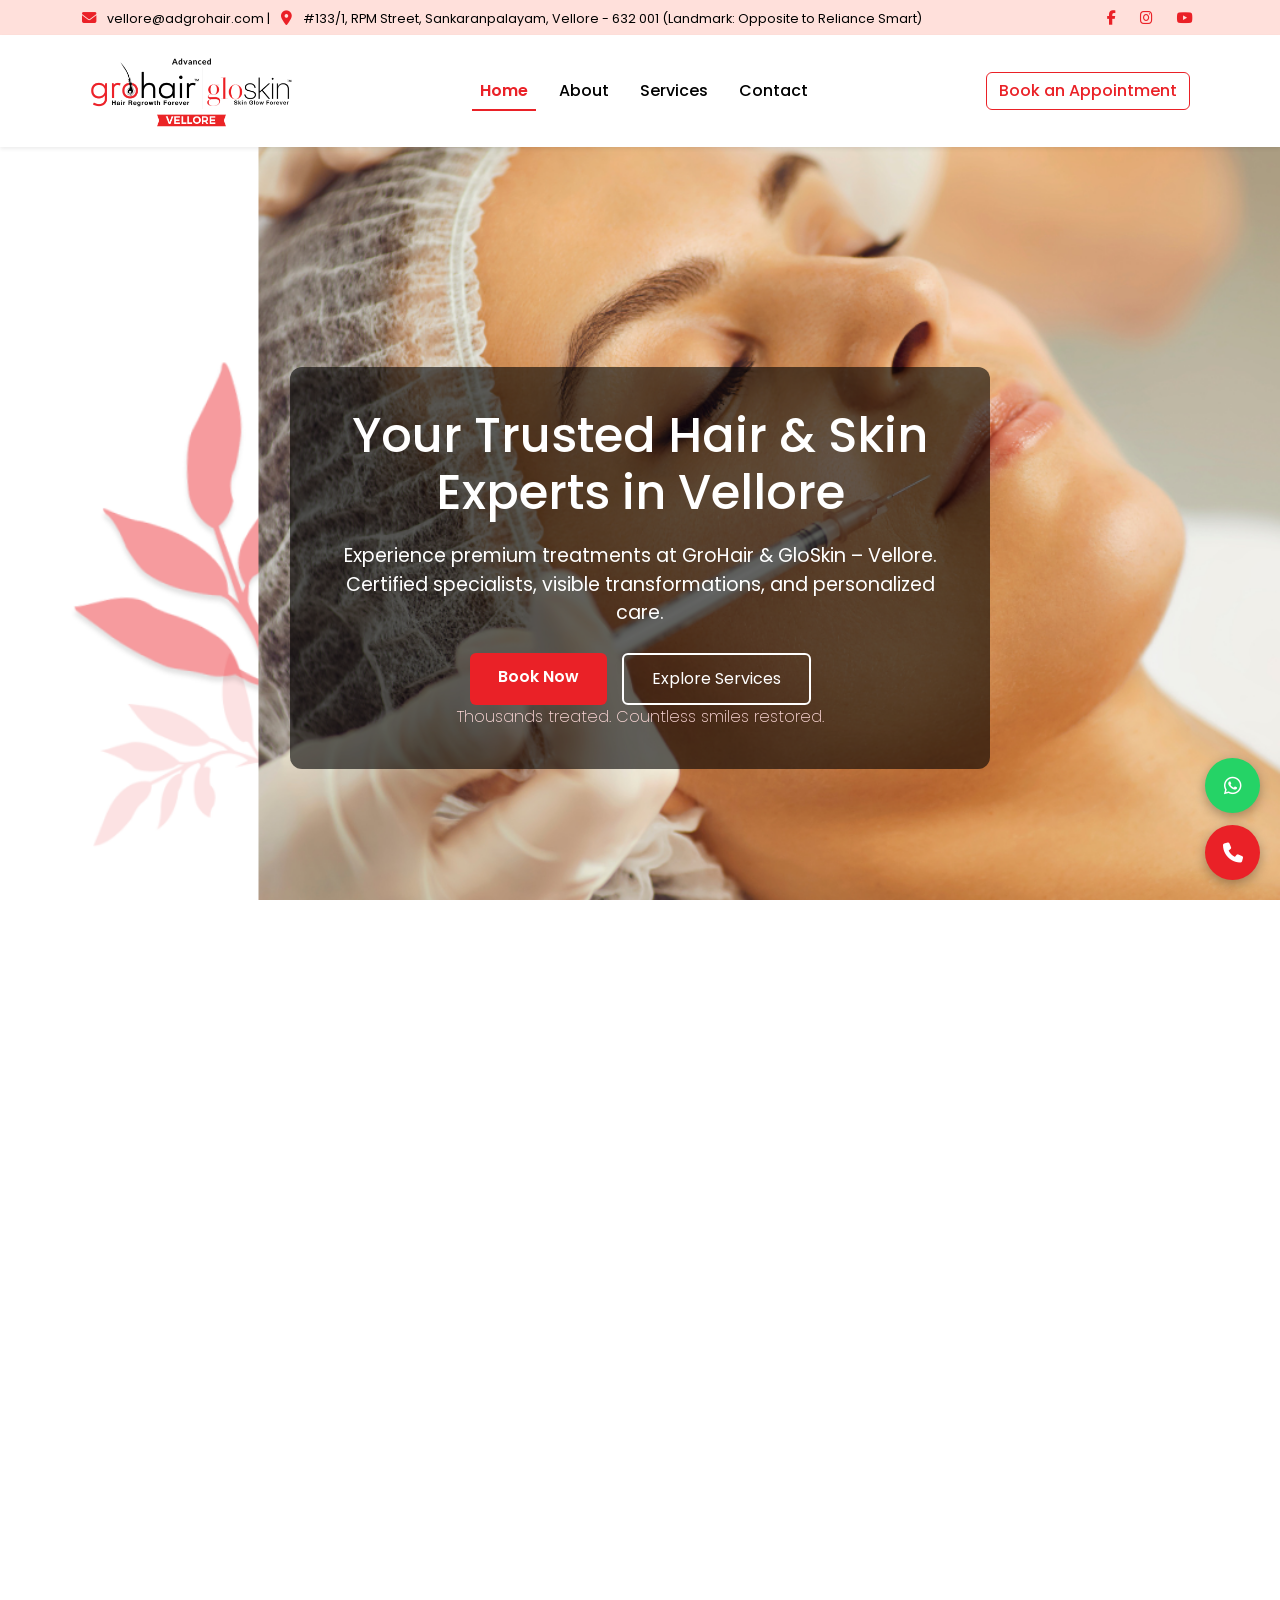
==== commit f9ea4d14: "2702" ====
--- a/index.html
+++ b/index.html
@@ -19,7 +19,7 @@
   <link rel="stylesheet" href="https://cdn.jsdelivr.net/npm/swiper@11/swiper-bundle.min.css" />
   <link href="https://cdnjs.cloudflare.com/ajax/libs/font-awesome/6.4.0/css/all.min.css" rel="stylesheet">
 
-  <link rel="stylesheet" href="style.css">
+  <link rel="stylesheet" href="style.css?v=2">
   <!-- Meta Pixel Code -->
 <script>
 !function(f,b,e,v,n,t,s)
@@ -123,10 +123,10 @@
           <li class="nav-item"><a class="nav-link active" href="index.html">Home</a></li>
           <li class="nav-item"><a class="nav-link" href="about.html">About</a></li>
           <li class="nav-item"><a class="nav-link" href="service.html">Services</a></li>
-          <li class="nav-item"><a class="nav-link" href="contact.html">Contact</a></li>
+          <li class="nav-item"><a class="nav-link" href="booking.html">Contact</a></li>
         </ul>
         <div class="d-flex">
-          <a href="booking.html" class="btn btn-outline-dark me-2">Book Your Session</a>
+          <a href="booking.html" class="btn btn-outline-dark me-2">Book an Appointment</a>
         </div>
       </div>
     </div>
@@ -141,7 +141,7 @@
     </p>
     
     <div class="hero-buttons">
-      <a href="contact.html" class="btn-main">Book Now</a>
+      <a href="booking.html" class="btn-main">Book Now</a>
       <a href="service.html" class="btn-alt">Explore Services</a>
     </div>
     <span class="overlay-span">Thousands treated. Countless smiles restored.</span>
@@ -188,7 +188,7 @@
 
     <p class="text-muted mt-3 small text-center">You won’t be charged until your booking is confirmed.</p>
     <div class="text-center">
-      <a href="contact.html" class="btn btn-primary">Book Your Session →</a>
+      <a href="booking.html" class="btn btn-primary">Book an Appointment →</a>
     </div>
 
     <!-- Reviews INSIDE the same section with bg -->
@@ -311,7 +311,7 @@
                   <h5 class="fw-semibold">Remedial Massage</h5>
                   <p class="text-muted small mb-2">A targeted massage to relieve chronic aches, tension, and muscle
                     soreness.</p>
-                  <a href="contact.html" class="fw-medium">BOOK NOW →</a>
+                  <a href="booking.html" class="fw-medium">BOOK NOW →</a>
                 </div>
               </div>
 
@@ -322,7 +322,7 @@
                   <h5 class="fw-semibold">Wart Removal</h5>
                   <p class="text-muted small mb-2">Advanced cryotherapy techniques for safe and effective wart removal.
                   </p>
-                  <a href="contact.html" class="fw-medium">BOOK NOW →</a>
+                  <a href="booking.html" class="fw-medium">BOOK NOW →</a>
                 </div>
               </div>
 
@@ -333,7 +333,7 @@
                   <h5 class="fw-semibold">Laser Hair Removal</h5>
                   <p class="text-muted small mb-2">Say goodbye to unwanted hair with our safe and long-lasting laser
                     treatments.</p>
-                  <a href="contact.html" class="fw-medium">BOOK NOW →</a>
+                  <a href="booking.html" class="fw-medium">BOOK NOW →</a>
                 </div>
               </div>
 
@@ -343,7 +343,7 @@
                 <div class="card-body p-3">
                   <h5 class="fw-semibold">HydraFacial</h5>
                   <p class="text-muted small mb-2">Deeply cleanse, extract, and hydrate for instantly glowing skin.</p>
-                  <a href="contact.html" class="fw-medium">BOOK NOW →</a>
+                  <a href="booking.html" class="fw-medium">BOOK NOW →</a>
                 </div>
               </div>
 
@@ -354,7 +354,7 @@
                   <h5 class="fw-semibold">Q-Switch Laser</h5>
                   <p class="text-muted small mb-2">For pigmentation, melasma, and tattoo removal with precision and
                     care.</p>
-                  <a href="contact.html" class="fw-medium">BOOK NOW →</a>
+                  <a href="booking.html" class="fw-medium">BOOK NOW →</a>
                 </div>
               </div>
 
@@ -365,7 +365,7 @@
                   <h5 class="fw-semibold">Skin Brightening</h5>
                   <p class="text-muted small mb-2">Reveal radiant, even-toned skin with our custom brightening
                     treatments.</p>
-                  <a href="contact.html" class="fw-medium">BOOK NOW →</a>
+                  <a href="booking.html" class="fw-medium">BOOK NOW →</a>
                 </div>
               </div>
 
@@ -375,7 +375,7 @@
                 <div class="card-body p-3">
                   <h5 class="fw-semibold">RF Skin Tightening</h5>
                   <p class="text-muted small mb-2">Non-invasive radio frequency for firmer, younger-looking skin.</p>
-                  <a href="contact.html" class="fw-medium">BOOK NOW →</a>
+                  <a href="booking.html" class="fw-medium">BOOK NOW →</a>
                 </div>
               </div>
 
@@ -385,7 +385,7 @@
                 <div class="card-body p-3">
                   <h5 class="fw-semibold">Wrinkle Reduction Therapy</h5>
                   <p class="text-muted small mb-2">Reduce fine lines and wrinkles for a smooth, youthful appearance.</p>
-                  <a href="contact.html" class="fw-medium">BOOK NOW →</a>
+                  <a href="booking.html" class="fw-medium">BOOK NOW →</a>
                 </div>
               </div>
 
@@ -435,7 +435,7 @@
                   <h5 class="fw-semibold">Eyebrow Transplant</h5>
                   <p class="text-muted small mb-2">Restore thinning or sparse brows naturally with permanent eyebrow
                     transplants.</p>
-                  <a href="contact.html" class="text-primary fw-medium">BOOK NOW →</a>
+                  <a href="booking.html" class="text-primary fw-medium">BOOK NOW →</a>
                 </div>
               </div>
               <!-- CARD 2 -->
@@ -445,7 +445,7 @@
                   <h5 class="fw-semibold">Mesotherapy – StemXPro</h5>
                   <p class="text-muted small mb-2">Infuse essential vitamins, minerals & peptides to stimulate hair
                     regrowth with StemXPro.</p>
-                  <a href="contact.html" class="text-primary fw-medium">BOOK NOW →</a>
+                  <a href="booking.html" class="text-primary fw-medium">BOOK NOW →</a>
                 </div>
               </div>
 
@@ -456,7 +456,7 @@
                   <h5 class="fw-semibold">Scalp Micropigmentation</h5>
                   <p class="text-muted small mb-2">Achieve the look of fuller, denser hair with advanced scalp tattooing
                     techniques.</p>
-                  <a href="contact.html" class="text-primary fw-medium">BOOK NOW →</a>
+                  <a href="booking.html" class="text-primary fw-medium">BOOK NOW →</a>
                 </div>
               </div>
 
@@ -467,7 +467,7 @@
                   <h5 class="fw-semibold">Oxygen Laser Therapy</h5>
                   <p class="text-muted small mb-2">Revitalize your scalp with oxygenation and laser stimulation for
                     optimal hair health.</p>
-                  <a href="contact.html" class="text-primary fw-medium">BOOK NOW →</a>
+                  <a href="booking.html" class="text-primary fw-medium">BOOK NOW →</a>
                 </div>
               </div>
 
@@ -478,7 +478,7 @@
                   <h5 class="fw-semibold">Mesotherapy – Classic</h5>
                   <p class="text-muted small mb-2">Boost scalp circulation with microinjections of essential nutrients
                     for thicker, healthier hair.</p>
-                  <a href="contact.html" class="text-primary fw-medium">BOOK NOW →</a>
+                  <a href="booking.html" class="text-primary fw-medium">BOOK NOW →</a>
                 </div>
               </div>
               <!-- CARD 6 -->
@@ -488,7 +488,7 @@
                   <h5 class="fw-semibold">Hair Transplant</h5>
                   <p class="text-muted small mb-2">Regain natural-looking hair with advanced FUE and FUT hair transplant
                     procedures.</p>
-                  <a href="contact.html" class="text-primary fw-medium">BOOK NOW →</a>
+                  <a href="booking.html" class="text-primary fw-medium">BOOK NOW →</a>
                 </div>
               </div>
 
@@ -499,7 +499,7 @@
                   <h5 class="fw-semibold">RegenPro9 – GFC Therapy</h5>
                   <p class="text-muted small mb-2">Activate natural hair regrowth using growth factor concentrate from
                     your own blood.</p>
-                  <a href="contact.html" class="text-primary fw-medium">BOOK NOW →</a>
+                  <a href="booking.html" class="text-primary fw-medium">BOOK NOW →</a>
                 </div>
               </div>
 
@@ -945,7 +945,7 @@
         <a href="index.html">Home</a>
         <a href="about.html">About</a>
         <a href="service.html">Services</a>
-        <a href="contact.html">Book Appointment</a>
+        <a href="booking.html">Book Appointment</a>
         <!-- <a href="#">Testimonials</a> -->
         <!-- <a href="#">FAQs</a> -->
       </div>
@@ -1011,6 +1011,16 @@
 
   </script>
 
+<!-- Fixed WhatsApp & Call Buttons -->
+<div class="fixed-contact-btns">
+  <a href="https://wa.me/917571856789" target="_blank" class="fixed-btn-whatsapp" aria-label="WhatsApp">
+    <i class="fab fa-whatsapp"></i>
+  </a>
+  <a href="tel:+917571856789" class="fixed-btn-call" aria-label="Call">
+    <i class="fas fa-phone"></i>
+  </a>
+</div>
+
 </body>
 
 </html>
--- a/style.css
+++ b/style.css
@@ -1404,8 +1404,15 @@
 }
 
 .book-select option {
-  background-color: #000 !important;           /* Forces dark dropdown list */
+  background-color: #000 !important;
   color: #fff !important;
+}
+
+.book-select optgroup {
+  background-color: #111 !important;
+  color: #ff2f3b !important;
+  font-weight: 600;
+  font-style: normal;
 }
 
     @media (max-width: 600px) {
@@ -1461,4 +1468,120 @@
   background-color: #a71d2a !important;
   color: #fff;
   text-decoration: none;
+}
+
+
+/* Contact Info Cards ------------------------------------------------------- */
+
+.contact-cards-section {
+  padding: 50px 20px;
+  background: #f5f7fa;
+}
+
+.contact-cards-container {
+  max-width: 1100px;
+  margin: 0 auto;
+  display: flex;
+  gap: 25px;
+  justify-content: center;
+  flex-wrap: wrap;
+}
+
+.contact-card {
+  background: #fff;
+  border-radius: 12px;
+  padding: 30px 25px;
+  text-align: center;
+  flex: 1 1 280px;
+  max-width: 340px;
+  box-shadow: 0 4px 15px rgba(0, 0, 0, 0.08);
+  transition: transform 0.3s ease, box-shadow 0.3s ease;
+}
+
+.contact-card:hover {
+  transform: translateY(-5px);
+  box-shadow: 0 8px 25px rgba(0, 0, 0, 0.12);
+}
+
+.contact-card-icon {
+  width: 60px;
+  height: 60px;
+  border-radius: 50%;
+  background: #EA2127;
+  color: #fff;
+  font-size: 22px;
+  display: flex;
+  align-items: center;
+  justify-content: center;
+  margin: 0 auto 15px;
+}
+
+.contact-card h4 {
+  font-family: "Poppins", sans-serif;
+  font-weight: 600;
+  font-size: 18px;
+  margin-bottom: 8px;
+  color: #111;
+}
+
+.contact-card a,
+.contact-card p {
+  color: #555;
+  font-size: 14px;
+  text-decoration: none;
+  margin: 0;
+  line-height: 1.5;
+}
+
+.contact-card a:hover {
+  color: #EA2127;
+}
+
+@media (max-width: 600px) {
+  .contact-cards-container {
+    flex-direction: column;
+    align-items: center;
+  }
+  .contact-card {
+    max-width: 100%;
+  }
+}
+
+/* Fixed WhatsApp & Call Buttons -------------------------------------------- */
+
+.fixed-contact-btns {
+  position: fixed;
+  bottom: 20px;
+  right: 20px;
+  display: flex;
+  flex-direction: column;
+  gap: 12px;
+  z-index: 9999;
+}
+
+.fixed-contact-btns a {
+  width: 55px;
+  height: 55px;
+  border-radius: 50%;
+  display: flex;
+  align-items: center;
+  justify-content: center;
+  color: #fff;
+  font-size: 20px;
+  text-decoration: none;
+  box-shadow: 0 4px 12px rgba(0, 0, 0, 0.3);
+  transition: transform 0.3s ease, box-shadow 0.3s ease;
+}
+
+.fixed-contact-btns a:hover {
+  transform: scale(1.1);
+  box-shadow: 0 6px 18px rgba(0, 0, 0, 0.4);
+}
+
+.fixed-btn-whatsapp {
+  background: #25D366;
+}
+
+.fixed-btn-call {
+  background: #EA2127;
 }
